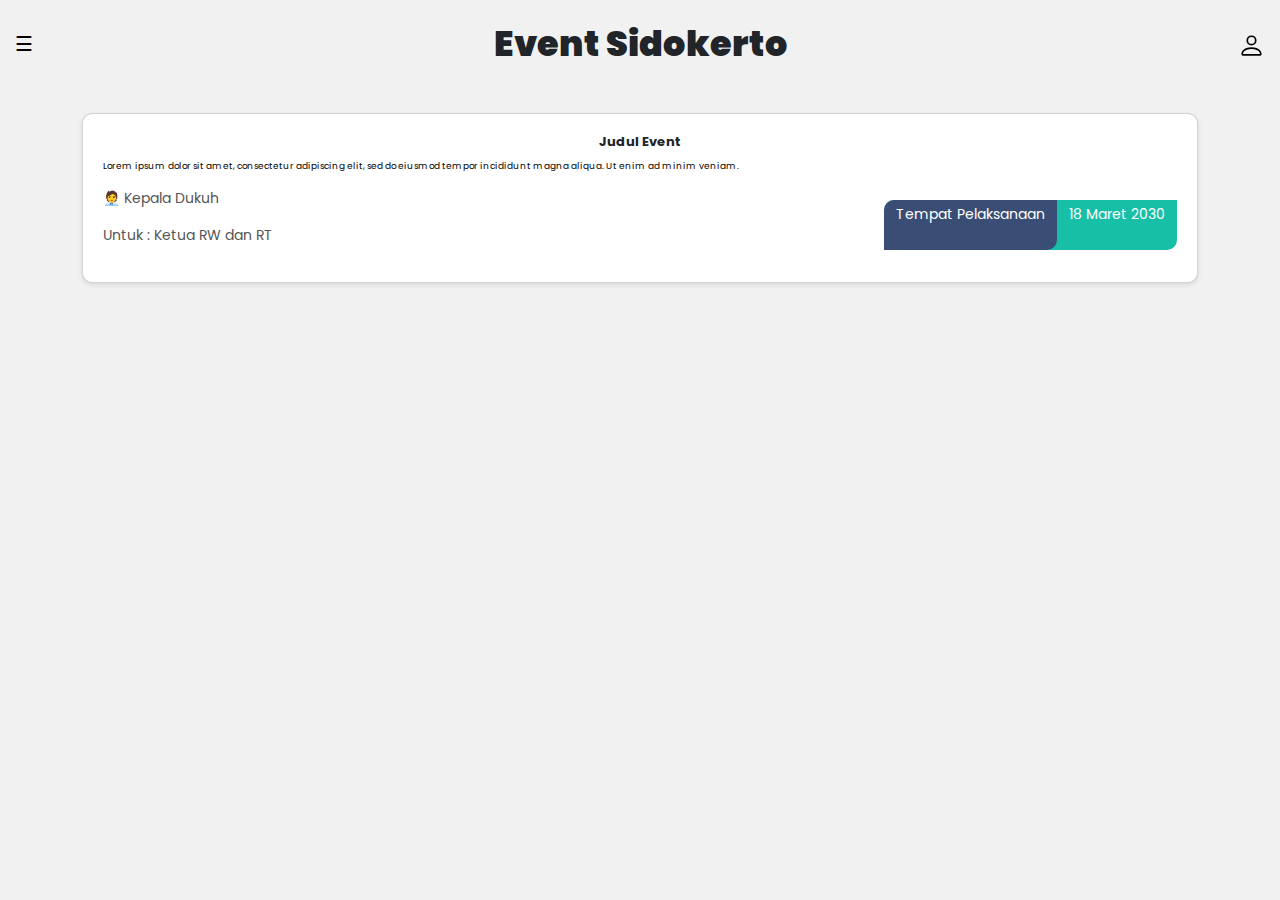
==== Kegiatan/kegiatan.html @ a182e03d "commit" ====
<!DOCTYPE html>
<html lang="en">
<head>
    <meta charset="UTF-8">
    <meta name="viewport" content="width=device-width, initial-scale=1.0">
    <title>Kegiatan</title>
    <link rel="stylesheet" href="https://cdn.jsdelivr.net/npm/bootstrap@5.3.3/dist/css/bootstrap.min.css">
    <link rel="stylesheet" href="kegiatan.css"/>
    <link href="https://fonts.googleapis.com/css2?family=Poppins:wght@400;500;600&display=swap" rel="stylesheet">
</head>
<body>
    <header class="header pb-0">
        
        <!-- SIDEBAR LEFT -->
        <nav class="navbar">
            <button class="menu-toggle" type="button" data-bs-toggle="offcanvas" data-bs-target="#offcanvasExample" aria-controls="offcanvasExample">
                <span class="menu-icon">☰</span>
            </button>
            
            <div class="offcanvas offcanvas-start" tabindex="-1" id="offcanvasExample" aria-labelledby="offcanvasExampleLabel">
                <div class="offcanvas-header">
                    <button type="button" class="btn-close" data-bs-dismiss="offcanvas" aria-label="Close"></button>
                </div>
                    <div class="offcanvas-body p-0"> 
                        <div class="navbar-body">
                            <div class="main-menu p-0" id="info">
                                <div class="nt" onclick="toggleSubMenuInfo('submenuInfo')">
                                    <div class="navbar-tambah">Info</div>
                                    <div class="icon">&#9660;</div>
                                </div>
                                <div id="submenuInfo" class="submenuInfoClass p-0" style="display: none;">
                                    <div class="submenuInfo-info" onclick="window.location.href='info.html';">Info</div>
                                    <div class="submenuInfo-tambah" onclick="window.location.href='tambah-info.html';">Tambah Info</div>
                                    <div class="submenuInfo-hapus" onclick="window.location.href='hapus-info.html';">Hapus Info</div>
                                </div>
                            </div>
                            <div class="main-menu p-0" id="kegiatan">
                                <div class="nt" onclick="toggleSubMenuKegiatan('submenuKegiatan')">
                                    <div class="navbar-tambah">Kegiatan</div>
                                    <div class="icon">&#9660;</div>
                                </div>
                                <div id="submenuKegiatan" class="submenuKegiatanClass p-0" style="display: none;">
                                    <div class="submenuKegiatan-Kegiatan" onclick="window.location.href='kegiatan.html';">Kegiatan</div>
                                    <div class="submenuKegiatan-Tambah" onclick="window.location.href='';">Tambah Kegiatan</div>
                                    <div class="submenuKegiatan-hapus" onclick="window.location.href='hapus-kegiatan.html';">Hapus Kegiatan</div>
                                </div>
                            </div>
                            <div class="main-menu p-0" id="database">
                                <div class="nt" onclick="toggleSubMenuDatabase('submenuDatabase')">
                                    <div class="navbar-tambah">Database</div>
                                    <div class="icon">&#9660;</div>
                                </div>
                                <div id="submenuDatabase" class="submenuDatabaseClass p-0" style="display: none;">
                                    <div class="submenuDatabase-Database" onclick="window.location.href='database.html';">Database</div>
                                    <div class="submenuDatabase-Tambah" onclick="window.location.href='tambah-database.html';">Tambah Database</div>
                                    <div class="submenuDatabase-hapus" onclick="window.location.href='hapus-database.html';">Hapus Database</div>
                                </div>
                            </div>  
                        </div>
                </div>
            </div>
            
            <h1 class="title m-0 p-0">Event Sidokerto</h1>

            <!-- SIDEBAR RIGHT -->
            <button class="profile-button" type="button" data-bs-toggle="offcanvas" data-bs-target="#offcanvasRight" aria-controls="offcanvasRight">
                <span class="profile-icon">
                    <svg xmlns="http://www.w3.org/2000/svg" width="27" height="27" fill="currentColor" class="bi bi-person" viewBox="0 0 16 16">
                        <path d="M8 8a3 3 0 1 0 0-6 3 3 0 0 0 0 6m2-3a2 2 0 1 1-4 0 2 2 0 0 1 4 0m4 8c0 1-1 1-1 1H3s-1 0-1-1 1-4 6-4 6 3 6 4m-1-.004c-.001-.246-.154-.986-.832-1.664C11.516 10.68 10.289 10 8 10s-3.516.68-4.168 1.332c-.678.678-.83 1.418-.832 1.664z"/>
                    </svg>
                </span>
            </button>
            <div class="offcanvas offcanvas-end" tabindex="-1" id="offcanvasRight" aria-labelledby="offcanvasRightLabel">
                <div class="offcanvas-header">
                    <button class="profile-button" type="button" data-bs-toggle="offcanvas" data-bs-target="#offcanvasRight" aria-controls="offcanvasRight"><span class="profile-icon">👤</span></button>
                    <div class="profil-desk">    
                        <p class="welcome m-0">Selamat datang</p>
                        <p class="profil m-0"><a href="profil.html" class="profil-link">Nama</a></p>
                    </div>
                </div>
                <div class="navbar-body">
                    <div class="navbar-keluar" onclick="window.location.href='keluar.html';">Keluar</div>
                </div>
            </div>
            
        </nav>
    </header>

    <main class="main-content">
        <div class="card">
            <div class="card-content">
                <h2 class="card-title">Judul Event</h2>
                <p class="card-description">Lorem ipsum dolor sit amet, consectetur adipiscing elit, sed do eiusmod tempor incididunt magna aliqua. Ut enim ad minim veniam.</p>
                <div class="card-info">
                    <div class="penyelenggara">
                        <p>🧑‍💼 Kepala Dukuh</p>
                        <p>Untuk : Ketua RW dan RT</p>
                    </div>
                    <div class="details">
                        <div class="location pt-1">Tempat Pelaksanaan</div>
                        <div class="date pt-1">18 Maret 2030</div>
                    </div>
                </div>
            </div>
        </div>
    </main>
    <script src="home.js"></script>
    <script src="https://cdn.jsdelivr.net/npm/bootstrap@5.3.3/dist/js/bootstrap.bundle.min.js"></script>
</body>
</html>
---- Kegiatan/kegiatan.css ----
* {
    margin: 0;
    padding: 0;
    box-sizing: border-box;
    font-family: 'Poppins', sans-serif;
}

body {
    background-color: #F1F1F1;
}

.header {
    background-color: #F1F1F1;
    padding: 15px;
    display: flex;
    justify-content: space-between;
    align-items: center;
}

.navbar {
    display: flex;
    align-items: center;
    width: 100%;
}

.menu-toggle {
    background: none;
    border: none;
    font-size: 20px;
    cursor: pointer;
    margin-right: 10px;
}

.title {
    flex-grow: 1;
    text-align: center;
    font-weight: 900;
    font-size: 20px;
}

.profile-button {
    background: none;
    border: none;
    font-size: 20px;
    cursor: pointer;
}

.main-content {
    padding: 20px;
    display: flex;
    flex-direction: column;
    align-items: center;
}

.profil {
    line-height: 1;
    margin: 0;
    padding: 0;
}

.profil-desk {
    margin-left: 1rem;
    display: flex;
    flex-direction: column;
    justify-content: center;
    gap: 0;
}

.profil-link {
    color: antiquewhite;
    font-size: 25px;
    font-weight: 900;
    text-decoration: none;
}


.offcanvas-start {
    --bs-offcanvas-width: 85%;
    background-color: #335079;
}

.offcanvas-end {
    --bs-offcanvas-width: 85%; 
    background-color: #335079;
}

.offcanvas-header {
    justify-content: center;
}

.navbar-body {
    color: aliceblue;
    display: flex;
    flex-direction: column;

}

.navbar-body > div {
    position: relative; /* Mengatur posisi relatif */
    box-shadow: 0px 10px 25px 0px rgba(0, 0, 0, 0.5); /* x, y, blur, spread radius, */
    background-color: #233652; 
    padding: 15px 20px; 
}

/* Atur z-index setiap elemen agar tidak menimpa (harus pake position:relative; */
.navbar-keluar {
    z-index: 3;
}

.navbar-tambah {
    z-index: 2;
}

.navbar-kalender {
    z-index: 1;
}

.navbar-keluar {
    height: 50px;
    background-color: #233652;
}

.navbar-tambah {
    background-color: #233652;
    
}

.navbar-kalender {
    background-color: #233652;
}

.submenuInfoClass div {
    padding: 5px 25px;
    background: rgb(1, 87, 174);
    cursor: pointer;
}

.submenuInfoClass div:hover {
    background-color: #b3b3b3;
    transition: background-color 0.3s ease;
}

.submenuInfoClass {
    border:#ffffff;
}

.submenuKegiatanClass div {
    padding: 5px 25px;
    background: rgb(1, 87, 174);
    cursor: pointer;
}

.submenuKegiatanClass div:hover {
    background-color: #b3b3b3;
    transition: background-color 0.3s ease;
}

.submenuKegiatanClass {
    border:#ffffff;
}

.submenuDatabaseClass div {
    padding: 5px 25px;
    background: rgb(1, 87, 174);
    cursor: pointer;
}

.submenuDatabaseClass div:hover {
    background-color: #b3b3b3;
    transition: background-color 0.3s ease;
}

.submenuDatabaseClass {
    border:#ffffff;
}

.nt {
    padding: 1rem;
    display: flex;
    justify-content: space-between;
}

.navbar-body a {
    text-decoration: none; /* Menghilangkan underline */
    color: inherit;
}

.card {
    width: 100%;
    max-width: 600px;
    background-color: #fff;
    border-radius: 10px;
    box-shadow: 0 2px 5px rgba(0, 0, 0, 0.1);
    padding: 20px;
    margin: 20px auto;
    font-family: Arial, sans-serif;
}

.card-content {
    text-align: left;
}

.card-title {
    font-size: 13px;
    font-weight: 900;
    font-weight: bold;
    margin-bottom: 10px;
    text-align: center;
}

.card-description {
    font-size: 9px;
    color: #000000;
    margin-bottom: 15px;
    text-align: left;
}

.card-info {
    display: flex;
    justify-content: space-between;
    align-items: center;
}

.penyelenggara {
    font-size: 14px;
    color: #555;
}

.details {
    display: flex;
    align-items: stretch; /* Pastikan elemen di dalamnya memanjang ke seluruh tinggi */
    background-color: #18bfa7;
    height: 50px; /* Sesuaikan tinggi container */
    border-radius: 10px 0 10px 10px;
    font-size: 9px;
}

.location {
    background-color: #3a4e75;
    color: white;
    padding: 8px 12px;
    border-radius: 10px 0 10px 0;
    font-size: 14px;
    flex-grow: 1; /* Memastikan .location mengisi sisa ruang yang tersedia */
}

.date {
    color: white;
    padding: 8px 12px;
    border-radius: 0 10px 10px 0;
    font-size: 14px;
    flex-grow: 0; /* .date hanya sebesar isi teksnya */
}

/* Media Queries untuk Responsivitas */
@media (min-width: 450px) {
    .card {
        max-width: 90%;
        width: 100%;
    }
    .offcanvas-end {
        --bs-offcanvas-width: 80%; /* Sesuaikan lebar sesuai kebutuhan */
    }
}

@media (min-width: 550px) {
    .card {
        max-width: 90%;
        width: 100%;
    }
    .offcanvas-end {
        --bs-offcanvas-width: 50%; /* Sesuaikan lebar sesuai kebutuhan */
    }
}

@media (min-width: 800px) {
    .card {
        max-width: 90%;
        width: 100%;
    }
    .offcanvas-start {
        --bs-offcanvas-width: 85%;
    }
    .offcanvas-end {
        --bs-offcanvas-width: 25%; /* Sesuaikan lebar sesuai kebutuhan */
    }
    .title {
        font-size: 35px;
    }
    
}
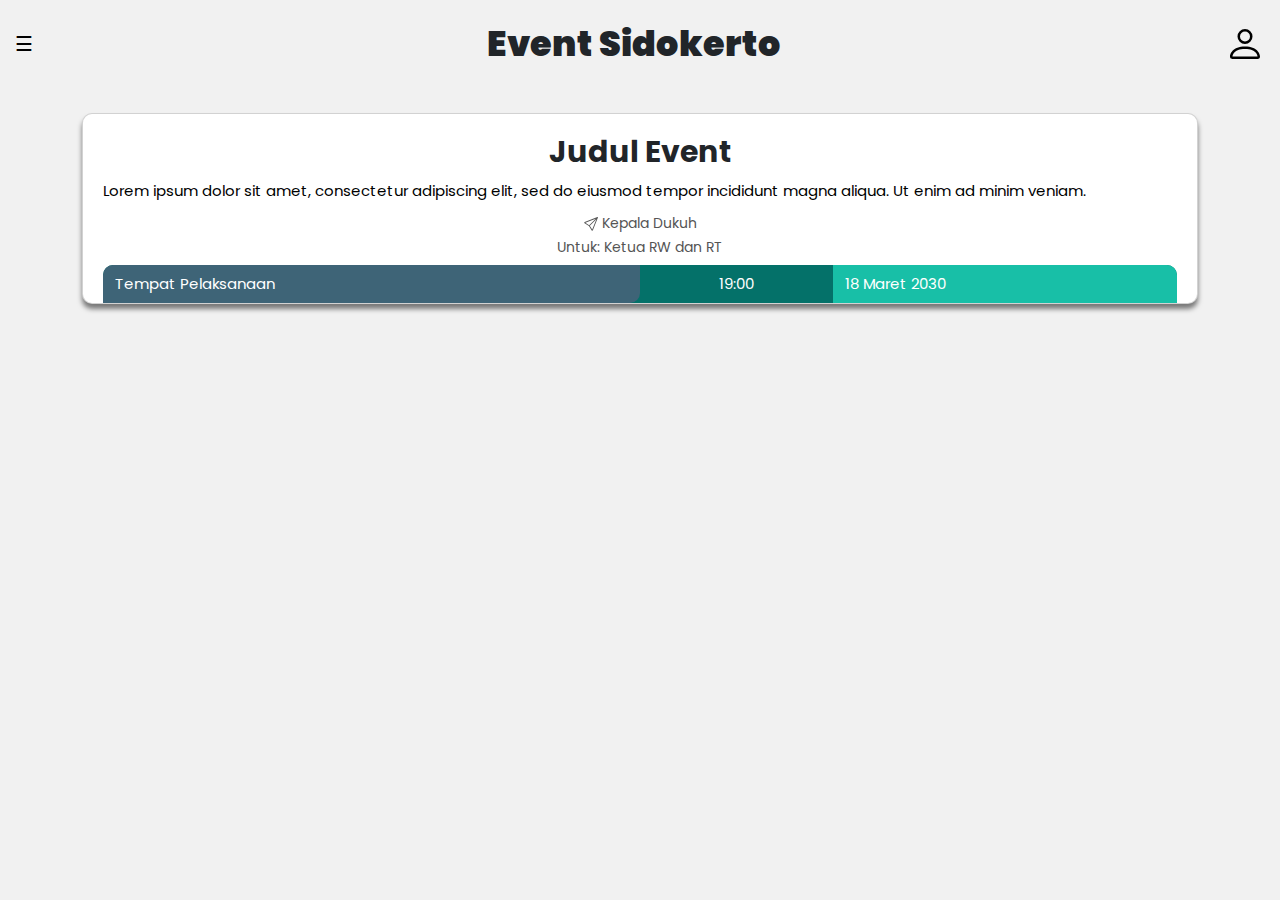
==== commit d332fe6b: "commit" ====
--- a/Kegiatan/kegiatan.html
+++ b/Kegiatan/kegiatan.html
@@ -65,7 +65,7 @@
             <!-- SIDEBAR RIGHT -->
             <button class="profile-button" type="button" data-bs-toggle="offcanvas" data-bs-target="#offcanvasRight" aria-controls="offcanvasRight">
                 <span class="profile-icon">
-                    <svg xmlns="http://www.w3.org/2000/svg" width="27" height="27" fill="currentColor" class="bi bi-person" viewBox="0 0 16 16">
+                    <svg xmlns="http://www.w3.org/2000/svg" width="24px" height="24px" fill="currentColor" class="bi bi-person" viewBox="0 0 16 16">
                         <path d="M8 8a3 3 0 1 0 0-6 3 3 0 0 0 0 6m2-3a2 2 0 1 1-4 0 2 2 0 0 1 4 0m4 8c0 1-1 1-1 1H3s-1 0-1-1 1-4 6-4 6 3 6 4m-1-.004c-.001-.246-.154-.986-.832-1.664C11.516 10.68 10.289 10 8 10s-3.516.68-4.168 1.332c-.678.678-.83 1.418-.832 1.664z"/>
                     </svg>
                 </span>
@@ -87,20 +87,24 @@
     </header>
 
     <main class="main-content">
-        <div class="card">
+       <div class="card pb-0">
             <div class="card-content">
                 <h2 class="card-title">Judul Event</h2>
                 <p class="card-description">Lorem ipsum dolor sit amet, consectetur adipiscing elit, sed do eiusmod tempor incididunt magna aliqua. Ut enim ad minim veniam.</p>
-                <div class="card-info">
-                    <div class="penyelenggara">
-                        <p>🧑‍💼 Kepala Dukuh</p>
-                        <p>Untuk : Ketua RW dan RT</p>
+                <div class="penyelenggara">
+                    <p>
+                        <svg xmlns="http://www.w3.org/2000/svg" width="10" height="10" fill="currentColor" class="bxi bi-send" viewBox="0 0 16 16">
+                        <path d="M15.854.146a.5.5 0 0 1 .11.54l-5.819 14.547a.75.75 0 0 1-1.329.124l-3.178-4.995L.643 7.184a.75.75 0 0 1 .124-1.33L15.314.037a.5.5 0 0 1 .54.11ZM6.636 10.07l2.761 4.338L14.13 2.576zm6.787-8.201L1.591 6.602l4.339 2.76z"/>
+                      </svg> Kepala Dukuh
+                    </p>
+                    <p>Untuk: <span class="untuk">Ketua RW dan RT</span></p>
+                </div>
+                    <div class="details">
+                        <div class="location">Tempat Pelaksanaan</div>
+                        <div class="jam">19:00</div>
+                        <div class="date">18 Maret 2030</div>
                     </div>
-                    <div class="details">
-                        <div class="location pt-1">Tempat Pelaksanaan</div>
-                        <div class="date pt-1">18 Maret 2030</div>
-                    </div>
-                </div>
+                
             </div>
         </div>
     </main>
--- a/Kegiatan/kegiatan.css
+++ b/Kegiatan/kegiatan.css
@@ -190,7 +190,7 @@
     max-width: 600px;
     background-color: #fff;
     border-radius: 10px;
-    box-shadow: 0 2px 5px rgba(0, 0, 0, 0.1);
+    box-shadow: 0px 5px 5px 0px rgba(0, 0, 0, 0.5);
     padding: 20px;
     margin: 20px auto;
     font-family: Arial, sans-serif;
@@ -211,49 +211,74 @@
 .card-description {
     font-size: 9px;
     color: #000000;
-    margin-bottom: 15px;
+    margin-bottom: 10px;
     text-align: left;
 }
 
-.card-info {
-    display: flex;
-    justify-content: space-between;
+.penyelenggara {
+    justify-content: center;
     align-items: center;
-}
-
-.penyelenggara {
     font-size: 14px;
     color: #555;
+    margin-bottom: 7px;
+}
+
+.penyelenggara p {
+    margin-bottom: 3px;
+    text-align: center;
 }
 
 .details {
-    display: flex;
-    align-items: stretch; /* Pastikan elemen di dalamnya memanjang ke seluruh tinggi */
-    background-color: #18bfa7;
-    height: 50px; /* Sesuaikan tinggi container */
-    border-radius: 10px 0 10px 10px;
-    font-size: 9px;
+    font-size: 9px;
+    display: flex;
+    align-items: center; /* Pastikan elemen di dalamnya memanjang ke seluruh tinggi */
+    background-color: #ffffff;
+    background-color: #047169;
+    width: 100%;
+    border-radius: 10px;
 }
 
 .location {
-    background-color: #3a4e75;
+    background-color: #3E6477;
     color: white;
     padding: 8px 12px;
     border-radius: 10px 0 10px 0;
-    font-size: 14px;
+    font-size: 9px;
     flex-grow: 1; /* Memastikan .location mengisi sisa ruang yang tersedia */
+    width: 50%;
+}
+
+.jam {
+    text-align: center;
+    color: white;
+    background-color: #047169;
+    border-radius: 0 10px 0 0;
+    padding: 8px 12px;
+    font-size: 9px;
+    flex-grow: 0;
+    width: 18%;
 }
 
 .date {
     color: white;
+    background-color: #18bfa7;
     padding: 8px 12px;
-    border-radius: 0 10px 10px 0;
-    font-size: 14px;
+    border-radius: 0 10px 0 0;
+    font-size: 9px;
     flex-grow: 0; /* .date hanya sebesar isi teksnya */
+    width: 32%;
+}
+
+.penyelenggara p {
+    font-size: 9px;
 }
 
 /* Media Queries untuk Responsivitas */
+
 @media (min-width: 450px) {
+    .card-title {
+        font-size: 20px;
+    }
     .card {
         max-width: 90%;
         width: 100%;
@@ -261,9 +286,45 @@
     .offcanvas-end {
         --bs-offcanvas-width: 80%; /* Sesuaikan lebar sesuai kebutuhan */
     }
+    .main-content {
+        font-size: 50%;
+    }
+    .bi {
+        width: 14px;
+        height: 14px;
+    }
 }
 
 @media (min-width: 550px) {
+    .title {
+        font-size: 35px;
+    }
+    .card-title {
+        font-size: 30px;
+    }
+    .card-description {
+        font-size: 15px;
+    }
+    .penyelenggara p {
+        font-size: 100%;
+    }
+    .bxi {
+        width: 14px;
+        height: 14px;
+    }
+    .bi {
+        width: 33px;
+        height: 33px;
+    }
+    .location {
+        font-size: 13px;
+    }
+    .jam {
+        font-size: 13px;
+    }
+    .date {
+        font-size: 13px;
+    }
     .card {
         max-width: 90%;
         width: 100%;
@@ -287,5 +348,17 @@
     .title {
         font-size: 35px;
     }
-    
-}
+    .location {
+        font-size: 15px;
+    }
+    .jam {
+        font-size: 15px;
+    }
+    .date {
+        font-size: 15px;
+    }
+    .bi {
+        width: 40px;
+        height: 40px;
+    }
+}
